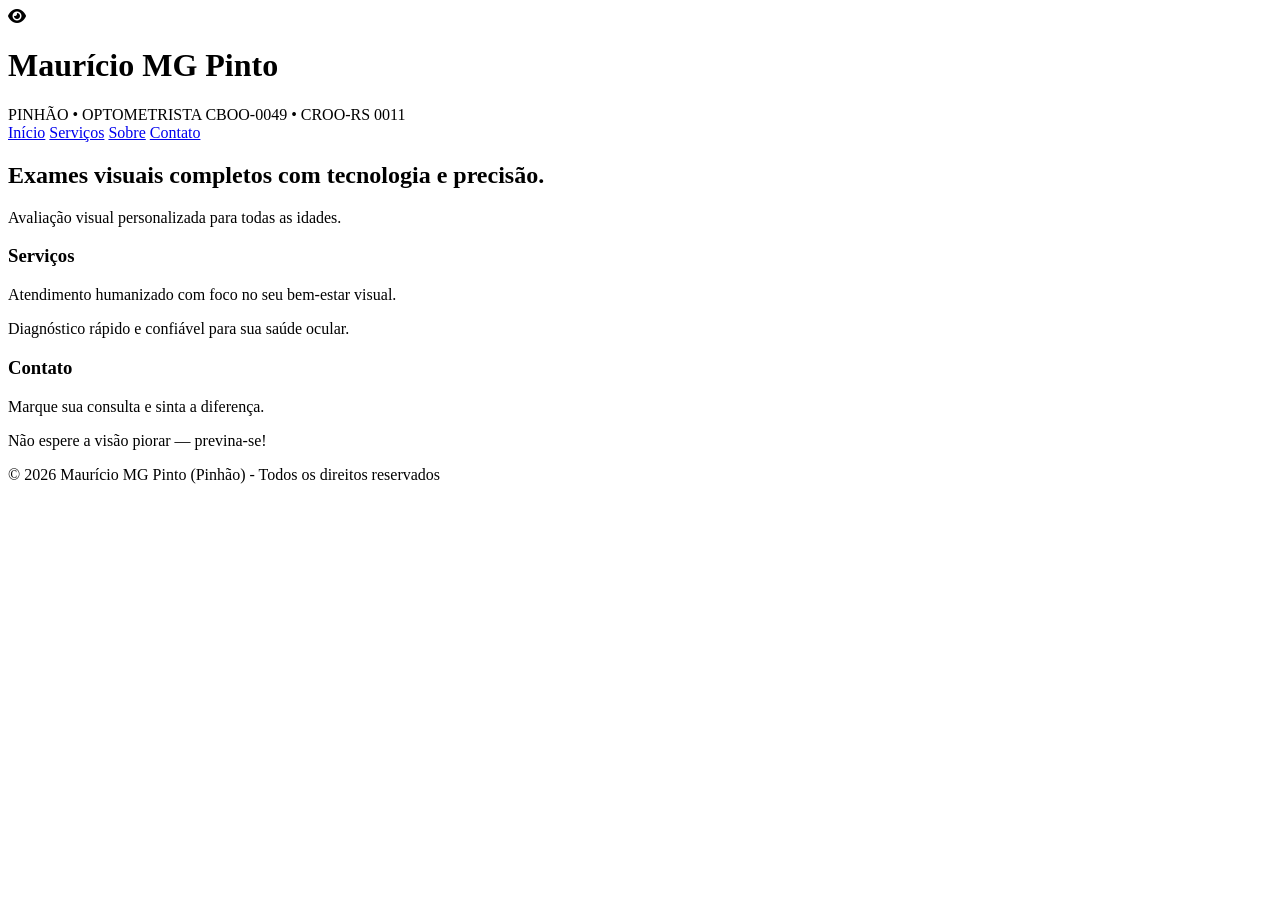
==== index.html @ 1db3387f "Add files via upload" ====
<!DOCTYPE html>
<html lang="pt-br">
<head>
<meta charset="UTF-8">
<meta name="viewport" content="width=device-width, initial-scale=1.0">

<title>Maurício MG Pinto - Optometrista</title>

<link href="https://fonts.googleapis.com/css2?family=Playfair+Display:wght@400;700&family=Montserrat:wght@300;400;500;600&display=swap" rel="stylesheet">
<link rel="stylesheet" href="https://cdnjs.cloudflare.com/ajax/libs/font-awesome/6.5.0/css/all.min.css">

<link rel="stylesheet" href="src/style.css">
</head>

<body>

<header class="header">
    <div class="logo-area">
        <div class="icone-olho">
            <i class="fa-solid fa-eye"></i>
        </div>

        <div class="nome-area">
            <h1>Maurício MG Pinto</h1>
            <span class="sub">PINHÃO • OPTOMETRISTA</span>
            <span class="registro">CBOO-0049 • CROO-RS 0011</span>
        </div>
    </div>

    <nav>
        <a href="index.html">Início</a>
        <a href="#servicos">Serviços</a>
        <a href="sobre.html">Sobre</a>
        <a href="#contato">Contato</a>
    </nav>
</header>

<section class="hero">
    <h2>Exames visuais completos com tecnologia e precisão.</h2>
    <p>Avaliação visual personalizada para todas as idades.</p>
</section>

<section id="servicos" class="section">
    <h3>Serviços</h3>

    <p>Atendimento humanizado com foco no seu bem-estar visual.</p>
    <p>Diagnóstico rápido e confiável para sua saúde ocular.</p>
</section>

<section id="contato" class="section destaque">
    <h3>Contato</h3>

    <p>Marque sua consulta e sinta a diferença.</p>
    <p>Não espere a visão piorar — previna-se!</p>
</section>

<footer>
    <p>© 2026 Maurício MG Pinto (Pinhão) - Todos os direitos reservados</p>
</footer>

</body>
</html>
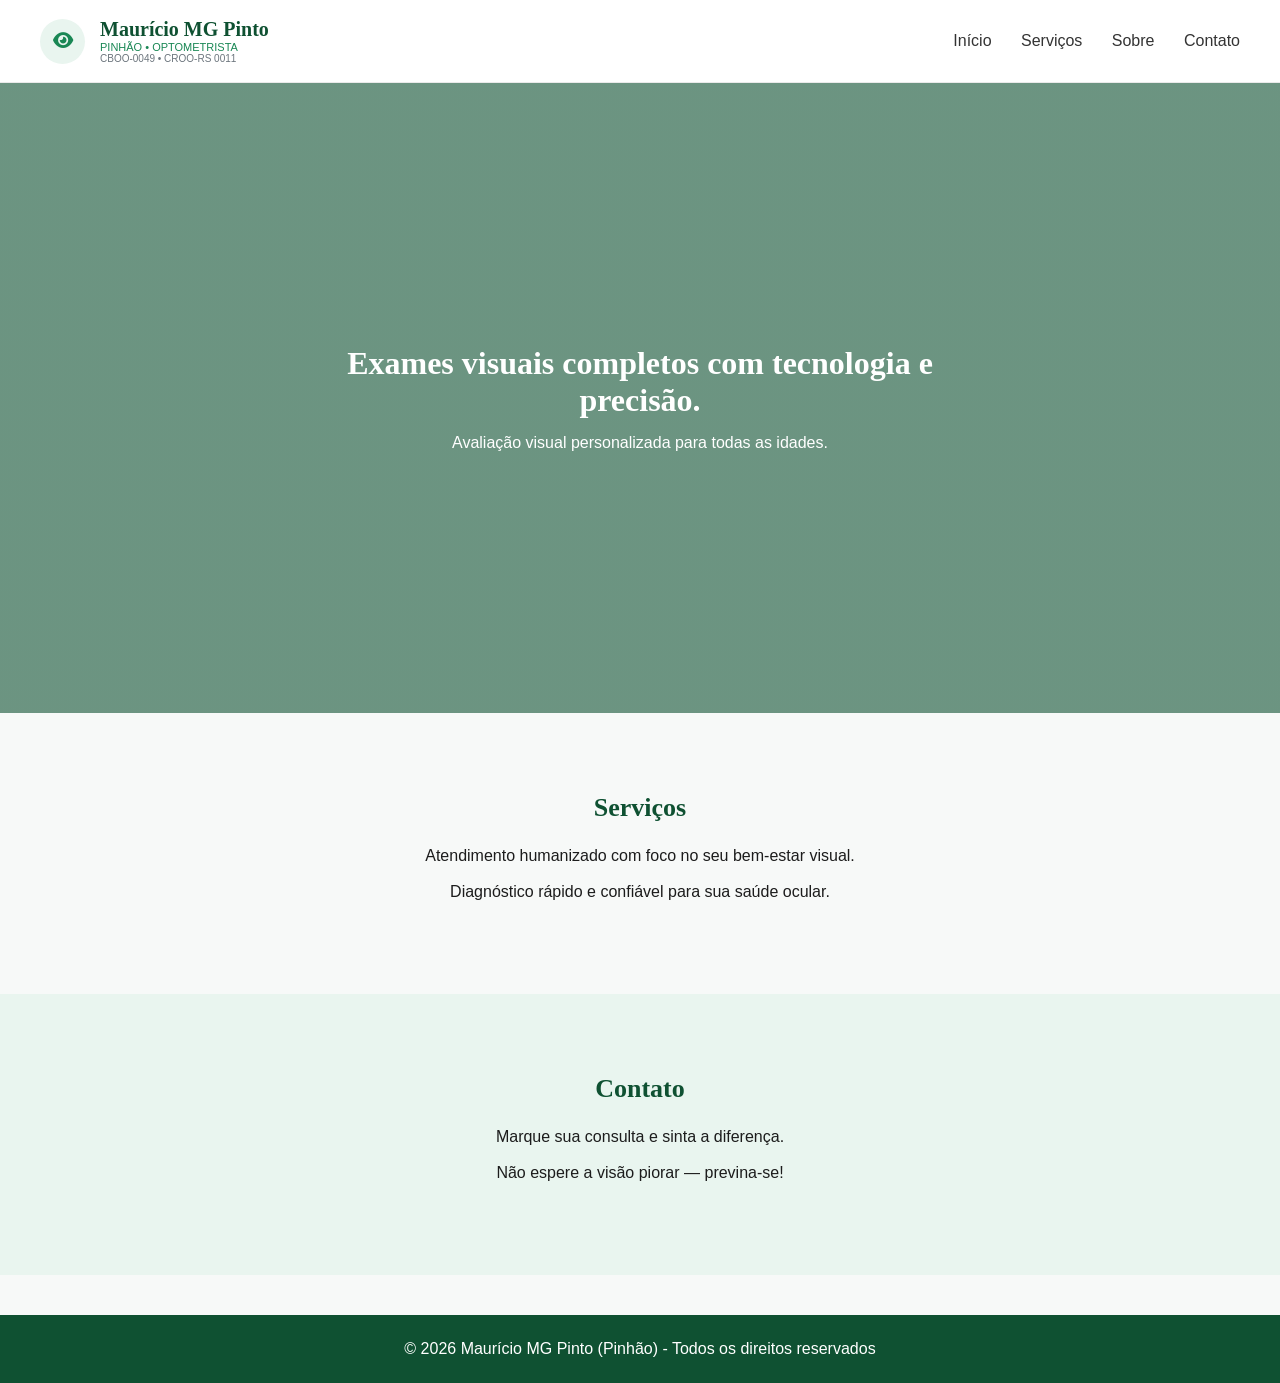
==== commit c33195fd: "Update index.html" ====
--- a/index.html
+++ b/index.html
@@ -9,7 +9,7 @@
 <link href="https://fonts.googleapis.com/css2?family=Playfair+Display:wght@400;700&family=Montserrat:wght@300;400;500;600&display=swap" rel="stylesheet">
 <link rel="stylesheet" href="https://cdnjs.cloudflare.com/ajax/libs/font-awesome/6.5.0/css/all.min.css">
 
-<link rel="stylesheet" href="src/style.css">
+<link rel="stylesheet" href="style.css">
 </head>
 
 <body>
@@ -59,4 +59,4 @@
 </footer>
 
 </body>
-</html>+</html>
--- a/style.css
+++ b/style.css
@@ -0,0 +1,191 @@
+/* RESET */
+* {
+    margin: 0;
+    padding: 0;
+    box-sizing: border-box;
+}
+
+/* BASE */
+body {
+    font-family: 'Montserrat', sans-serif;
+    background: #f7f9f8;
+    color: #1c1c1c;
+}
+
+/* HEADER */
+.header {
+    background: #ffffff;
+    padding: 18px 40px;
+    display: flex;
+    justify-content: space-between;
+    align-items: center;
+    border-bottom: 1px solid #eaeaea;
+}
+
+.logo-area {
+    display: flex;
+    align-items: center;
+    gap: 15px;
+}
+
+.icone-olho {
+    width: 45px;
+    height: 45px;
+    background: #e9f5ef;
+    border-radius: 50%;
+    display: flex;
+    align-items: center;
+    justify-content: center;
+    color: #198754;
+    font-size: 18px;
+}
+
+.nome-area h1 {
+    font-family: 'Playfair Display', serif;
+    color: #0f5132;
+    font-size: 20px;
+}
+
+.sub {
+    display: block;
+    font-size: 11px;
+    color: #198754;
+}
+
+.registro {
+    display: block;
+    font-size: 10px;
+    color: #6c757d;
+}
+
+/* MENU */
+nav a {
+    margin-left: 25px;
+    text-decoration: none;
+    color: #333;
+    font-weight: 500;
+    transition: 0.3s;
+}
+
+nav a:hover {
+    color: #198754;
+}
+
+/* HERO */
+.hero {
+    height: 70vh;
+    display: flex;
+    flex-direction: column;
+    justify-content: center;
+    align-items: center;
+
+    text-align: center;
+    color: white;
+
+    background: linear-gradient(
+        rgba(15, 81, 50, 0.6),
+        rgba(15, 81, 50, 0.6)
+    ),
+    url('assets/HERO.JPG.png');
+
+    background-size: cover;
+    background-position: center;
+}
+
+.hero h2 {
+    font-size: 32px;
+    font-family: 'Playfair Display', serif;
+    max-width: 700px;
+}
+
+.hero p {
+    margin-top: 15px;
+    font-size: 16px;
+}
+
+/* SEÇÕES */
+.section {
+    padding: 80px 20px;
+    text-align: center;
+}
+
+.section h3 {
+    font-family: 'Playfair Display', serif;
+    color: #0f5132;
+    margin-bottom: 20px;
+    font-size: 26px;
+}
+
+.section p {
+    max-width: 700px;
+    margin: 10px auto;
+    line-height: 1.6;
+}
+
+.destaque {
+    background: #e9f5ef;
+}
+
+/* GALERIA */
+.galeria {
+    display: grid;
+    grid-template-columns: repeat(auto-fit, minmax(180px, 220px));
+    justify-content: center;
+    gap: 20px;
+    margin-top: 50px;
+    max-width: 900px;
+    margin-left: auto;
+    margin-right: auto;
+}
+
+.galeria img {
+    width: 100%;
+    height: 180px;
+    object-fit: cover;
+    border-radius: 12px;
+
+    box-shadow: 0 8px 20px rgba(0,0,0,0.08);
+    transition: all 0.3s ease;
+}
+
+.galeria img:hover {
+    transform: scale(1.05);
+    box-shadow: 0 12px 30px rgba(0,0,0,0.15);
+}
+
+/* FOOTER */
+footer {
+    background: #0f5132;
+    color: #fff;
+    padding: 25px;
+    text-align: center;
+    margin-top: 40px;
+}
+
+/* RESPONSIVO */
+@media (max-width: 768px) {
+
+    .header {
+        flex-direction: column;
+        text-align: center;
+        gap: 10px;
+    }
+
+    nav {
+        margin-top: 10px;
+    }
+
+    nav a {
+        margin: 0 10px;
+    }
+
+    .hero {
+        height: 60vh;
+        padding: 20px;
+    }
+
+    .hero h2 {
+        font-size: 24px;
+    }
+
+}
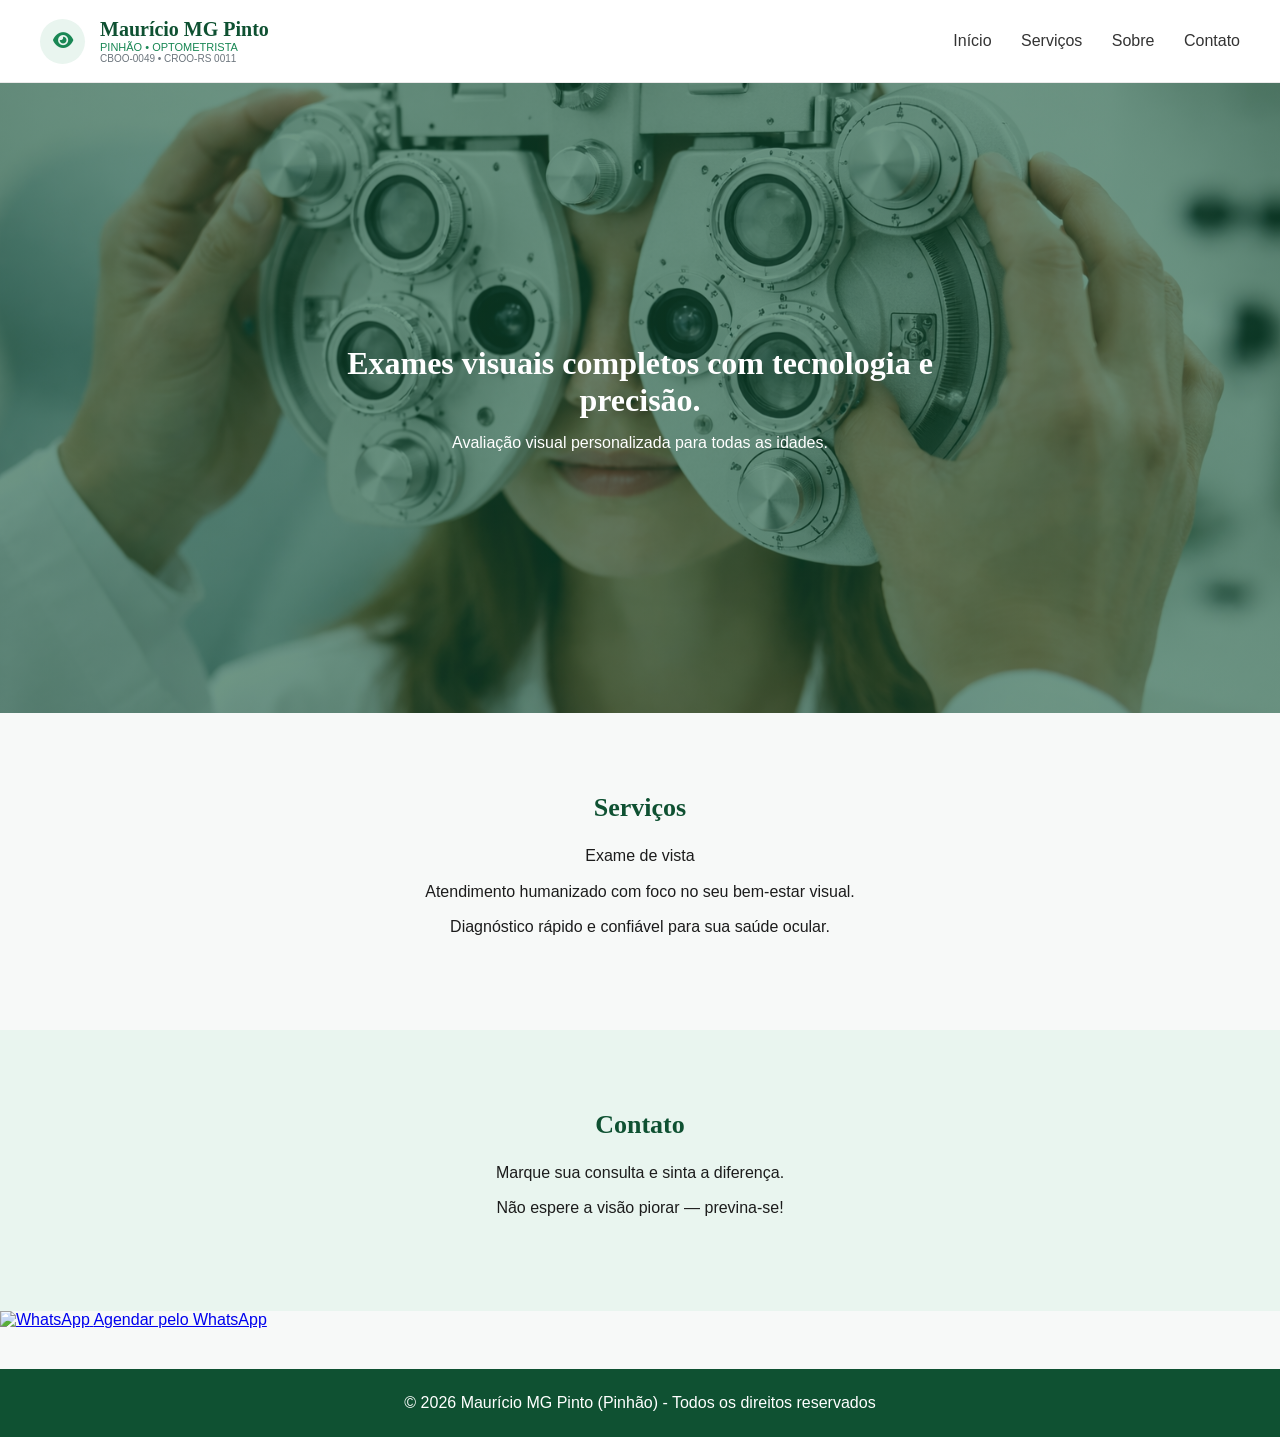
==== commit faafc46c: "Update index.html" ====
--- a/index.html
+++ b/index.html
@@ -42,7 +42,7 @@
 
 <section id="servicos" class="section">
     <h3>Serviços</h3>
-
+     <p>Exame de vista</p>
     <p>Atendimento humanizado com foco no seu bem-estar visual.</p>
     <p>Diagnóstico rápido e confiável para sua saúde ocular.</p>
 </section>
@@ -53,7 +53,14 @@
     <p>Marque sua consulta e sinta a diferença.</p>
     <p>Não espere a visão piorar — previna-se!</p>
 </section>
+<a href="https://wa.me/5554984410143?text=Olá,%20gostaria%20de%20agendar%20uma%20consulta." 
+   class="whatsapp-button" 
+   target="_blank">
+    
+    <img src="https://cdn-icons-png.flaticon.com/512/733/733585.png" alt="WhatsApp">
+    <span>Agendar pelo WhatsApp</span>
 
+</a>
 <footer>
     <p>© 2026 Maurício MG Pinto (Pinhão) - Todos os direitos reservados</p>
 </footer>
--- a/style.css
+++ b/style.css
@@ -86,7 +86,7 @@
         rgba(15, 81, 50, 0.6),
         rgba(15, 81, 50, 0.6)
     ),
-    url('assets/HERO.JPG.png');
+    url('HERO.JPG.png');
 
     background-size: cover;
     background-position: center;
@@ -188,4 +188,4 @@
         font-size: 24px;
     }
 
-}+}
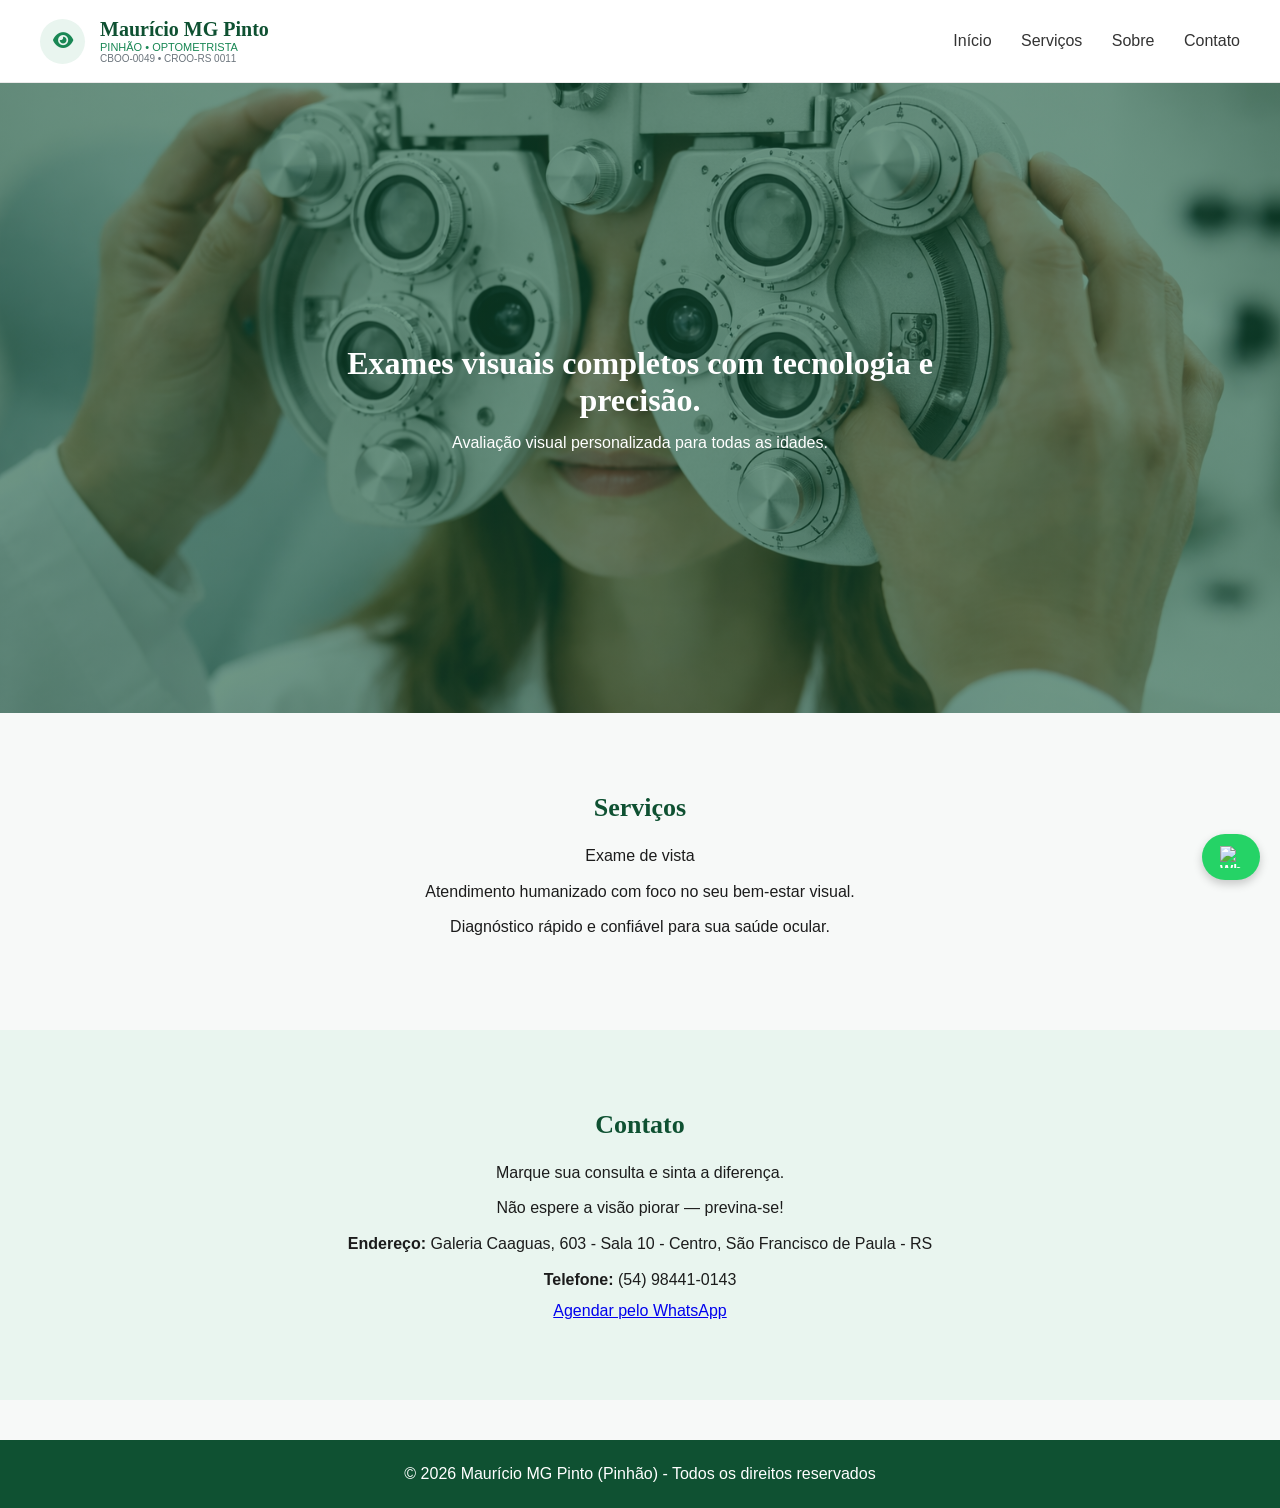
==== commit 51cf0647: "Update index.html" ====
--- a/index.html
+++ b/index.html
@@ -52,15 +52,24 @@
 
     <p>Marque sua consulta e sinta a diferença.</p>
     <p>Não espere a visão piorar — previna-se!</p>
+
+    <p><strong>Endereço:</strong> Galeria Caaguas, 603 - Sala 10 - Centro, São Francisco de Paula - RS</p>
+    <p><strong>Telefone:</strong> (54) 98441-0143</p>
+
+    <a href="https://wa.me/5554984410143?text=Olá,%20gostaria%20de%20agendar%20uma%20consulta." 
+       class="btn-contato" 
+       target="_blank">
+       Agendar pelo WhatsApp
+    </a>
 </section>
+
 <a href="https://wa.me/5554984410143?text=Olá,%20gostaria%20de%20agendar%20uma%20consulta." 
    class="whatsapp-button" 
    target="_blank">
     
-    <img src="https://cdn-icons-png.flaticon.com/512/733/733585.png" alt="WhatsApp">
-    <span>Agendar pelo WhatsApp</span>
+    <img src="https://img.icons8.com/ios-filled/50/ffffff/whatsapp.png" alt="WhatsApp">
+</a>
 
-</a>
 <footer>
     <p>© 2026 Maurício MG Pinto (Pinhão) - Todos os direitos reservados</p>
 </footer>
--- a/style.css
+++ b/style.css
@@ -189,3 +189,41 @@
     }
 
 }
+
+/* WHATSAPP */
+.whatsapp-button {
+    position: fixed;
+    bottom: 20px;
+    right: 20px;
+
+    display: flex;
+    align-items: center;
+    gap: 10px;
+
+    background-color: #25D366;
+    color: white;
+    padding: 12px 18px;
+    border-radius: 50px;
+
+    text-decoration: none;
+    font-weight: bold;
+    font-size: 14px;
+
+    box-shadow: 0 4px 10px rgba(0,0,0,0.2);
+    transition: 0.3s;
+
+    z-index: 999;
+    overflow: hidden;
+}
+
+.whatsapp-button img {
+    width: 22px;
+    height: 22px;
+    object-fit: contain;
+    display: block;
+}
+
+.whatsapp-button:hover {
+    background-color: #1ebe5d;
+    transform: scale(1.05);
+}
